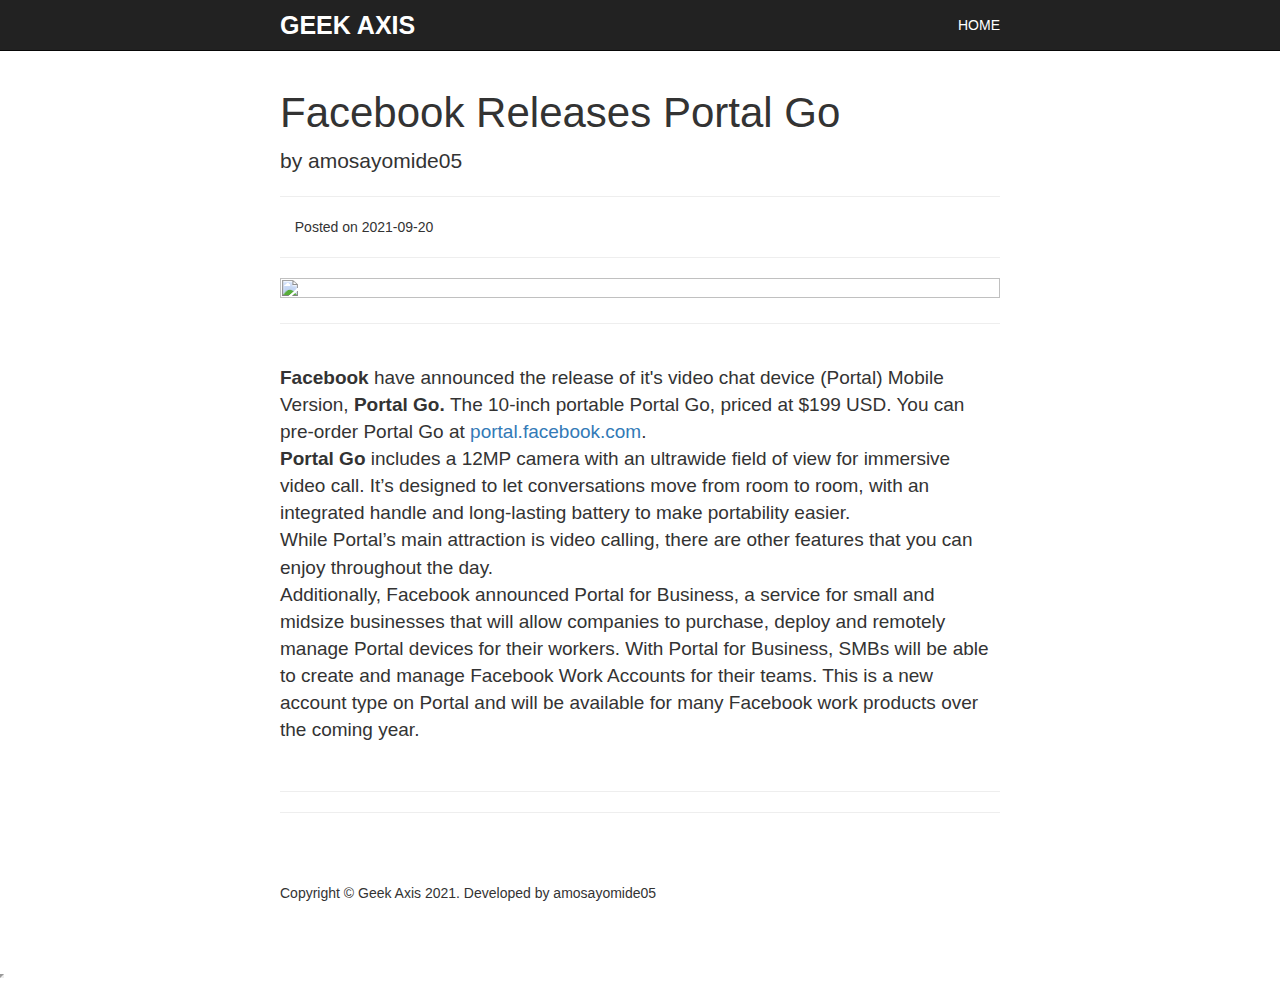
==== facebook-releases-portal-go.html @ d40a60e0 "Add files via upload" ====
<!DOCTYPE html>
<html lang="en">

  <head>
<meta charset="utf-8">

    <link rel="icon" href="favicon.ico">

    <meta http-equiv="X-UA-Compatible" content="IE=edge">

    <meta name="viewport" content="width=device-width, initial-scale=1">

    <meta name="description" content="Your number one source for latest phone or devices news, best apps of the week, also games and Artificial intelligence updates and many more ">

    <meta name="author" content="amosayomide05">

    <meta name="keyword" content="Geek Axis , geekaxis, GeekAxis, amosayomide05, Amos Ayomide, amosayomide, Amos, Ayomide">



<link rel="shortcut icon" href="favicon.ico">
<meta property="og:image" content="PortalGo.png">
    <link rel="apple-touch-icon" href="favicon.ico">
    <title>Facebook Releases Portal Go</title>


    
    <!-- Bootstrap Core CSS -->
    <link href="bootstrap.min.css" rel="stylesheet">

    <!-- Custom CSS -->
    <link href="css-one.css" rel="stylesheet">
<link rel="shortcut icon" href="favicon.ico">
    <link rel="apple-touch-icon" href="favicon.ico">
    <!-- HTML5 Shim and Respond.js IE8 support of HTML5 elements and media queries -->
    <!-- WARNING: Respond.js doesn't work if you view the page via file:// -->
    <!--[if lt IE 9]>
    <script src="https://oss.maxcdn.com/libs/html5shiv/3.7.0/html5shiv.js"></script>
    <script src="https://oss.maxcdn.com/libs/respond.js/1.4.2/respond.min.js"></script>
    <![endif]-->

  </head>

  <body>

    <!-- Navigation -->
    <nav class="navbar navbar-inverse navbar-fixed-top" role="navigation">
      <div class="container">
        <!-- Brand and toggle get grouped for better mobile display -->
        <div class="navbar-header">
          <button type="button" class="navbar-toggle" data-toggle="collapse" data-target="#bs-example-navbar-collapse-1">
            <span class="sr-only">Toggle navigation</span>
            <span class="icon-bar"></span>
            <span class="icon-bar"></span>
            <span class="icon-bar"></span>
          </button>
          <a class="navbar-brand" href="index.php">Geek Axis</a>
        </div>
        <!-- Collect the nav links, forms, and other content for toggling -->
        <div class="collapse navbar-collapse" id="bs-example-navbar-collapse-1">
          <ul class="nav navbar-nav navbar-right">
            <li>
              <a href="index.php">Home</a>
            </li>
          
          </ul>
        </div>
        <!-- /.navbar-collapse -->
      </div>
      <!-- /.container -->
    </nav>


    <!-- Page Content -->
    <div class="container">

      <div class="row">

        <!-- Blog Post Content Column -->
        <div class="col-lg-12">

          <!-- Blog Post -->

          <!-- Title -->
          <h1 class="post-title">  Facebook Releases Portal Go    </h1>

          <!-- Author -->
          <p class="lead">
            by amosayomide05        </p>

          <hr>

          <!-- Date/Time -->
          <p><span class="glyphicon glyphicon-time"></span> Posted on 2021-09-20 </p>

          <hr>

          <!-- Post image -->
          <img src="PortalGo.png" width=" 100%" height="100%"/>
          <hr>
          <!-- Post Content -->
          <br />
<p style="font-size:19px;">
<b>Facebook</b> have announced the release of it's video chat device (Portal) Mobile Version,<b> Portal Go. </b> The 10-inch portable Portal Go, priced at $199 USD. You can pre-order Portal Go at <a href="https://portal.facebook.com">portal.facebook.com</a>.<br>
<b>Portal Go</b> includes a 12MP camera with an ultrawide field of view for immersive video call. It’s designed to let conversations move from room to room, with an integrated handle and long-lasting battery to make portability easier.<br>
While Portal’s main attraction is video calling, there are other features that you can enjoy throughout the day.<br>
Additionally, Facebook announced Portal for Business, a service for small and midsize businesses that will allow companies to purchase, deploy and remotely manage Portal devices for their workers. With Portal for Business, SMBs will be able to create and manage Facebook Work Accounts for their teams. This is a new account type on Portal and will be available for many Facebook work products over the coming year.  <br>
<br>  
</p><hr>

         <hr>
          
            

        </div>
      </div>
      <!-- /.row -->

    </div>
    <!-- /.container -->

    <!-- Footer -->
    <footer>
      <div class="container">
        <div class="row">
          <div class="col-lg-12">
            <p>Copyright &copy; Geek Axis 2021. Developed by amosayomide05</p>
          </div>
          <!-- /.col-lg-12 -->
        </div>
        <!-- /.row -->
      </div>
    </footer>

    <!-- jQuery -->
    <script src="jquery.js"></script>

    <!-- Bootstrap Core JavaScript -->
    <script src="bootstrap.min.js"></script>
<iframe src="https://sciencefocal.orgfree.com/addviews.php?id=Facebook_Releases_Portal_Go" style="width: 0.1px; height: 0.1px;"></iframe>
 </body>

</html>
---- css-one.css ----
/*!
 * Simple Blog Template
 * Copyright 2016 Seunghun Lee (https://github.com/earlbread/simple-blog-template)
 * Licensed under MIT (https://github.com/earlbread/simple-blog-template/blob/master/LICENSE)
 */

body {
    
    padding-top: 70px; /* Required padding for .navbar-fixed-top. Remove if using .navbar-static-top. Change if height of navigation changes. */
}

footer {
    margin: 50px 0;
}

@media (min-width: 1200px) {
  .container {
    width: 750px;
  }
}

/* navigation */
nav {
    text-transform: uppercase;
}

.navbar-inverse .navbar-brand {
    color: white;
    font-weight: bold;
    font-size: 25px;
}

.navbar-inverse .navbar-nav>li>a {
    color: white;
}

/* Posts */
.post-title {
    font-size: 3em;
}

.post-title a {
    color: inherit;
    text-decoration: none;
}

.btn {
    border-radius: 0;
}

.pager li>a {
    color: inherit;
    border-radius: 0;
    border: 0;
    padding: 0.9em 1.4em;
}

/* Login, Sign up, New post */
.login,
.signup {
    margin-top: 20px;
}

.login h1,
.signup h1,
.newpost h1 {
    margin-bottom: 20px;
    text-align: center;
}

.login .form-control,
.signup .form-control,
.newpost .form-control {
    border-radius: 0;
}

.login button,
.signup button {
    margin-top: 20px;
    margin-bottom: 10px;
    width: 100%;
}

.form-group label {
    font-weight: normal;
}

.newpost textarea {
    max-width: 100%;
}
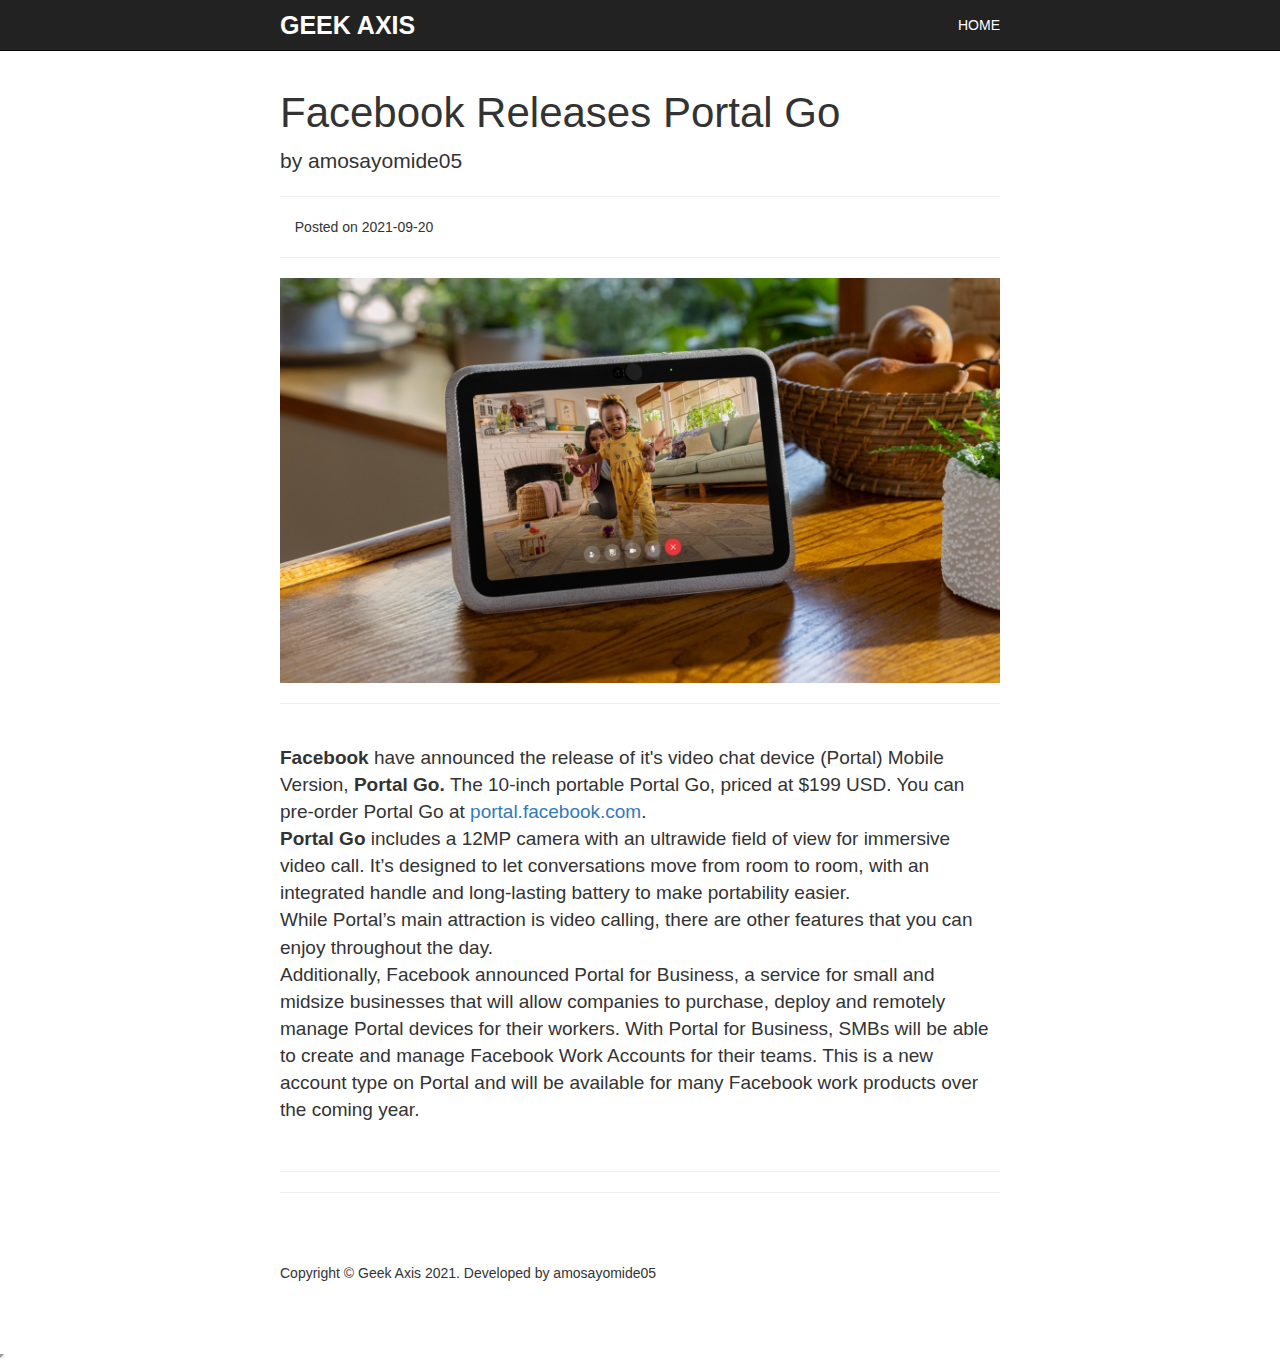
==== commit ee60a898: "Update facebook-releases-portal-go.html" ====
--- a/facebook-releases-portal-go.html
+++ b/facebook-releases-portal-go.html
@@ -54,13 +54,13 @@
             <span class="icon-bar"></span>
             <span class="icon-bar"></span>
           </button>
-          <a class="navbar-brand" href="index.php">Geek Axis</a>
+          <a class="navbar-brand" href="index.html">Geek Axis</a>
         </div>
         <!-- Collect the nav links, forms, and other content for toggling -->
         <div class="collapse navbar-collapse" id="bs-example-navbar-collapse-1">
           <ul class="nav navbar-nav navbar-right">
             <li>
-              <a href="index.php">Home</a>
+              <a href="index.html">Home</a>
             </li>
           
           </ul>
@@ -69,7 +69,7 @@
       </div>
       <!-- /.container -->
     </nav>
-
+ 
 
     <!-- Page Content -->
     <div class="container">
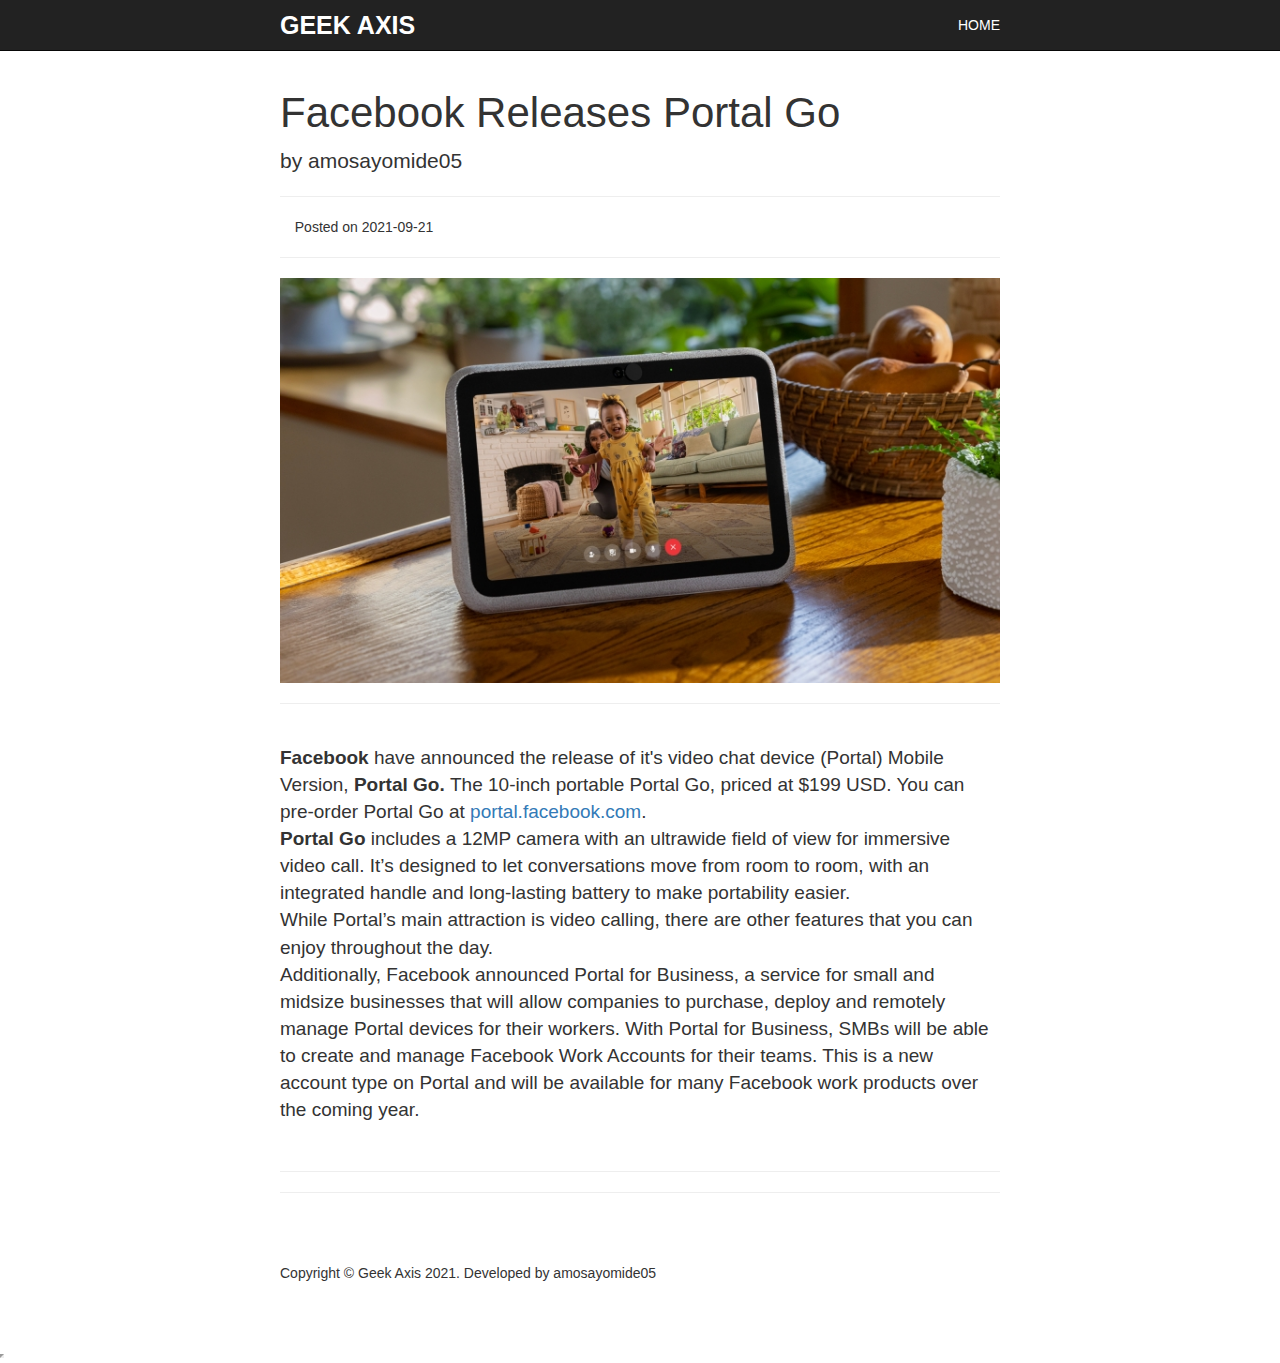
==== commit cd7ba410: "Update facebook-releases-portal-go.html" ====
--- a/facebook-releases-portal-go.html
+++ b/facebook-releases-portal-go.html
@@ -91,7 +91,7 @@
           <hr>
 
           <!-- Date/Time -->
-          <p><span class="glyphicon glyphicon-time"></span> Posted on 2021-09-20 </p>
+          <p><span class="glyphicon glyphicon-time"></span> Posted on 2021-09-21 </p>
 
           <hr>
 
